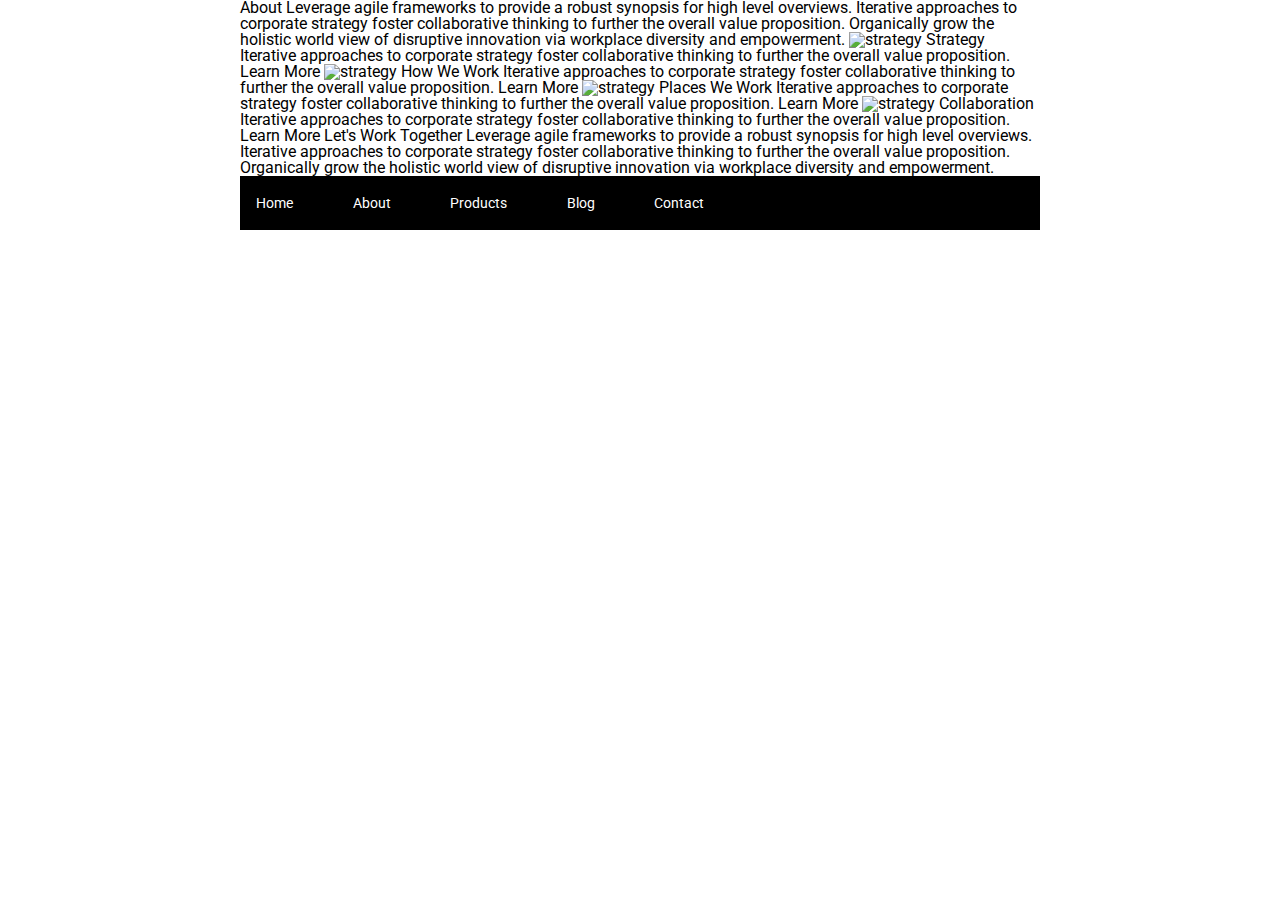
==== about.html @ c1698add "Modified indentation and spacing" ====
<!doctype html>

<html lang="en">
    <head>
        <meta charset="utf-8">

        <title>Sprint Challenge - About</title>

        <link href="https://fonts.googleapis.com/css?family=Roboto|Rubik" rel="stylesheet">
        <link rel="stylesheet" href="css/index.css">

    </head>

    <body>
        <div class="container about-page">
            
            About

            Leverage agile frameworks to provide a robust synopsis for high level overviews. Iterative approaches to corporate strategy foster collaborative thinking to further the overall value proposition. Organically grow the holistic world view of disruptive innovation via workplace diversity and empowerment.


            <img src="img/about-plan.png" alt="strategy">
            
            Strategy
            
            Iterative approaches to corporate strategy foster collaborative thinking to further the overall value proposition.

            Learn More



            <img src="img/about-working.png" alt="strategy">
            
            How We Work
            
            Iterative approaches to corporate strategy foster collaborative thinking to further the overall value proposition.

            Learn More



            <img src="img/about-office.png" alt="strategy">
            
            Places We Work

            Iterative approaches to corporate strategy foster collaborative thinking to further the overall value proposition.

            Learn More

            <img src="img/about-meeting.png" alt="strategy">
            
            Collaboration
            
            Iterative approaches to corporate strategy foster collaborative thinking to further the overall value proposition.

            Learn More

            Let's Work Together

            Leverage agile frameworks to provide a robust synopsis for high level overviews. Iterative approaches to corporate strategy foster collaborative thinking to further the overall value proposition. Organically grow the holistic world view of disruptive innovation via workplace diversity and empowerment.
            
            <footer>
                <nav>
                    <a href="index.html">Home</a>
                    <a href="#">About</a>
                    <a href="#">Products</a>
                    <a href="#">Blog</a>
                    <a href="#">Contact</a>
                </nav>
            </footer>
        </div><!-- container -->        
    </body>
</html>
---- css/index.css ----
/* http://meyerweb.com/eric/tools/css/reset/ 
   v2.0 | 20110126
   License: none (public domain)
*/

html, body, div, span, applet, object, iframe,
h1, h2, h3, h4, h5, h6, p, blockquote, pre,
a, abbr, acronym, address, big, cite, code,
del, dfn, em, img, ins, kbd, q, s, samp,
small, strike, strong, sub, sup, tt, var,
b, u, i, center,
dl, dt, dd, ol, ul, li,
fieldset, form, label, legend,
table, caption, tbody, tfoot, thead, tr, th, td,
article, aside, canvas, details, embed, 
figure, figcaption, footer, header, hgroup, 
menu, nav, output, ruby, section, summary,
time, mark, audio, video {
    margin: 0;
    padding: 0;
    border: 0;
    font-size: 100%;
    font: inherit;
    vertical-align: baseline;
}
/* HTML5 display-role reset for older browsers */
article, aside, details, figcaption, figure, 
footer, header, hgroup, menu, nav, section {
    display: block;
}
body {
    line-height: 1;
}
ol, ul {
    list-style: none;
}
blockquote, q {
    quotes: none;
}
blockquote:before, blockquote:after,
q:before, q:after {
    content: '';
    content: none;
}
table {
    border-collapse: collapse;
    border-spacing: 0;
}

* {
    box-sizing: border-box;
}

html, body {
    height: 100%;
    font-family: 'Roboto', sans-serif;
}

h1, h2, h3, h4, h5 {
    font-size: 18px;
    margin-bottom: 15px;
    font-family: 'Rubik', sans-serif;
}

p {
    line-height: 1.4;
}

.container {
    width: 800px;
    margin: 0 auto;
}

.top-content {
    display: flex;
    flex-wrap: wrap;
    justify-content: space-evenly;
    margin-bottom: 20px;
    border-bottom: 1px dashed black;
}

.top-content .text-container {
    width: 48%;
    padding: 0 1%;
    padding-bottom: 20px;  
}

.middle-content {
    margin-bottom: 20px;
    border-bottom: 1px dashed black;
}

.middle-content h2 {
    padding: 0 2%;
    margin-bottom: 0;
}

.middle-content .boxes {
    display: flex;
    flex-wrap: wrap;
    justify-content: space-evenly;
}

.middle-content .boxes .box {
    width: 12.5%;
    height: 100px;
    background: black;
    margin: 20px 2.5%;
    color: white;
    display: flex;
    align-items: center;
    justify-content: center;
}

.bottom-content {
    display: flex;
    margin: 0 2% 20px;
    justify-content: space-around;
}

.bottom-content .text-container {
    padding-right: 4%;
}

.bottom-content .text-container:last-child {
    padding-right: 0;
}

footer {
    width: 100%;
    background: black;
}

footer nav {
    width: 60%;
    display: flex;
    justify-content: space-between;
    align-items: center;
    padding: 20px 2%;
    font-size: 14px;
}

footer nav a {
    color: white;
    text-decoration: none;
}
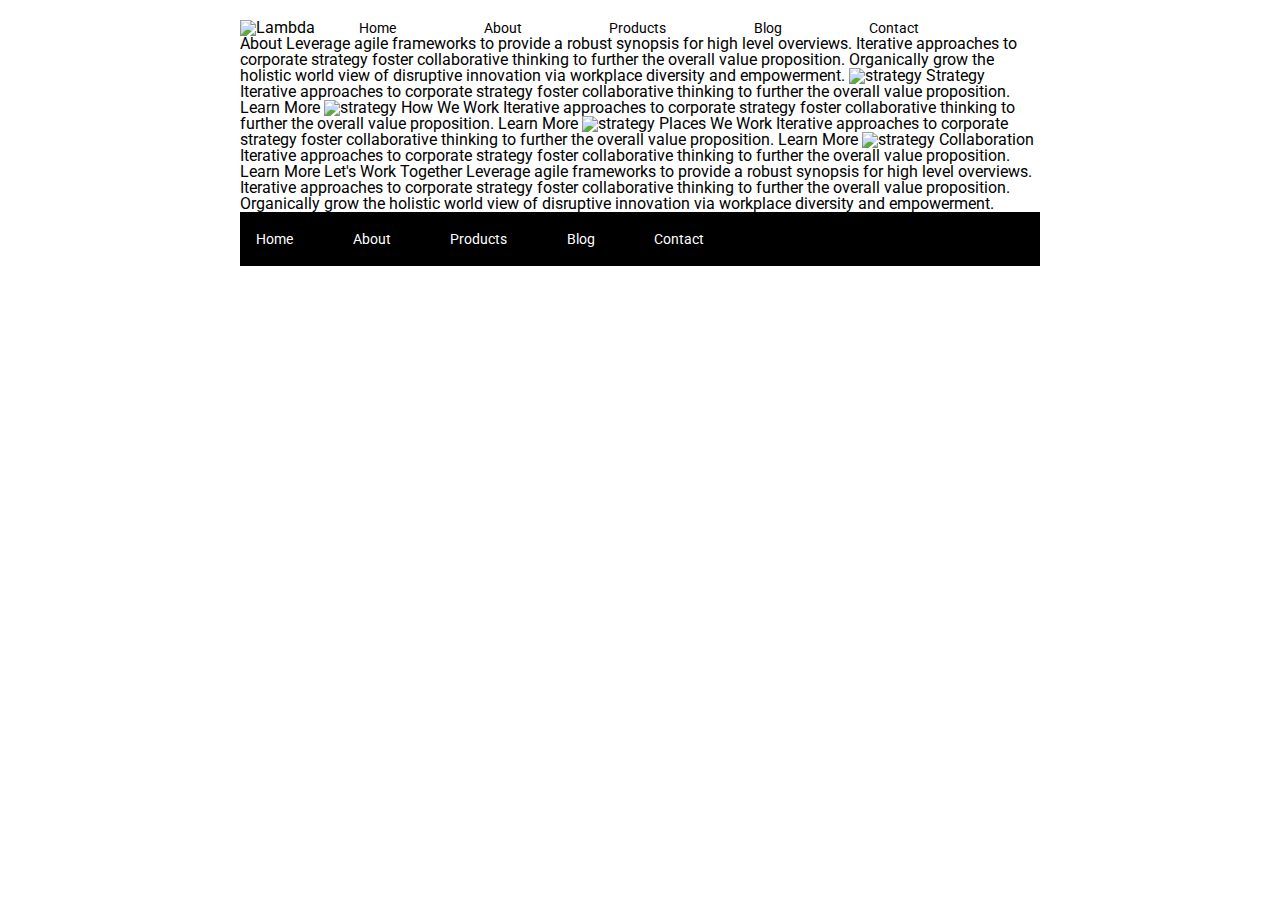
==== commit e9b28a5a: "Added and styled header" ====
--- a/about.html
+++ b/about.html
@@ -13,6 +13,16 @@
 
     <body>
         <div class="container about-page">
+            <header>
+                <img src="img/lambda-black.png" alt="Lambda">
+                <nav>
+                    <a href="index.html">Home</a>
+                    <a href="#">About</a>
+                    <a href="#">Products</a>
+                    <a href="#">Blog</a>
+                    <a href="#">Contact</a>
+                </nav>
+            </header>
             
             About
 
--- a/css/index.css
+++ b/css/index.css
@@ -69,6 +69,29 @@
 .container {
     width: 800px;
     margin: 0 auto;
+}
+
+header {
+    margin-top: 20px;
+}
+
+header nav {
+    display: inline-flex;
+    width: 75%;
+    justify-content: space-between;
+}
+
+header nav a {
+    color: black;
+    font-size: 14px;
+}
+
+header nav a:first-child {
+    margin-left: 40px;
+}
+
+header nav a:link {
+    text-decoration: none;
 }
 
 .top-content {
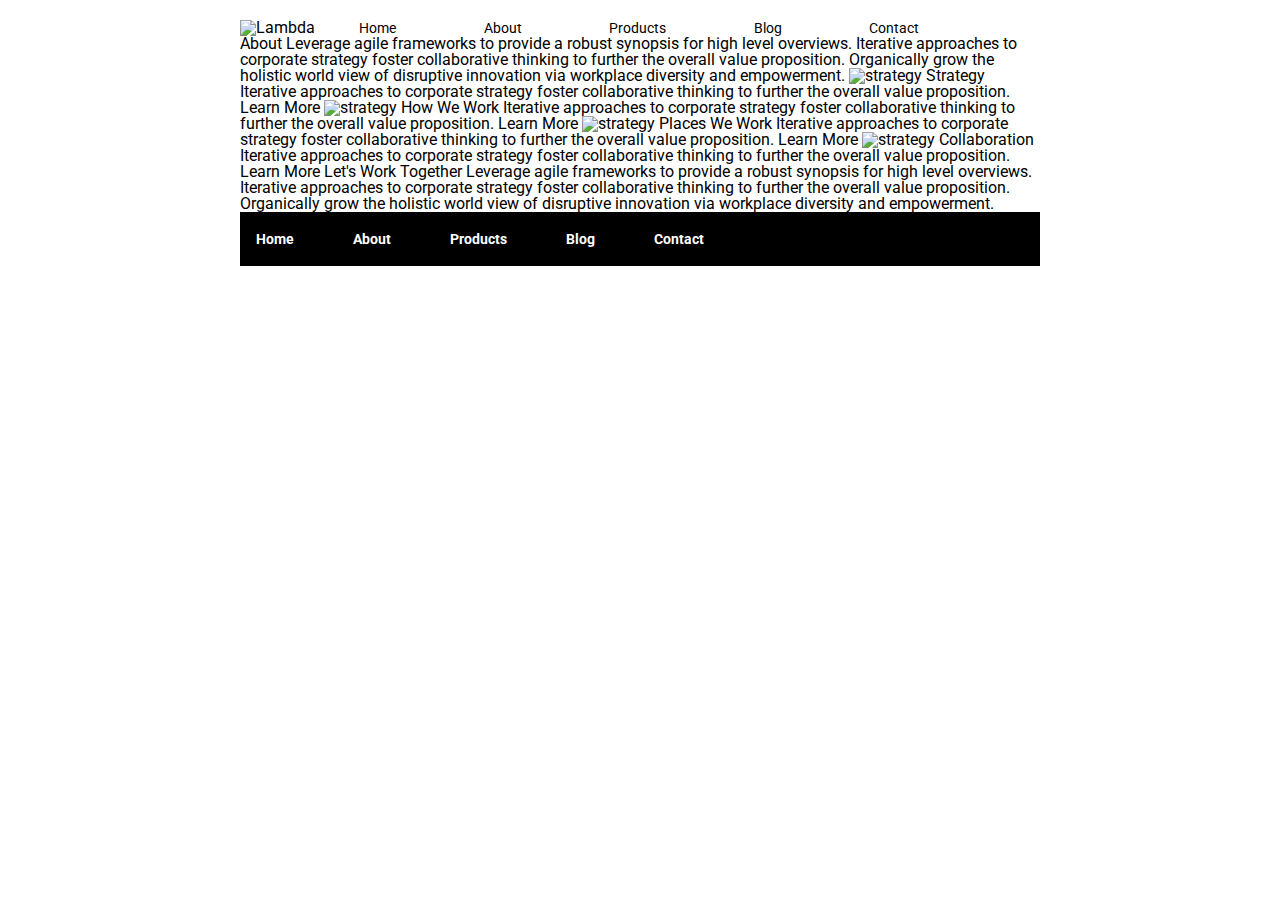
==== commit e8d517a0: "Added about link to headers and links to footers" ====
--- a/about.html
+++ b/about.html
@@ -17,7 +17,7 @@
                 <img src="img/lambda-black.png" alt="Lambda">
                 <nav>
                     <a href="index.html">Home</a>
-                    <a href="#">About</a>
+                    <a href="about.html">About</a>
                     <a href="#">Products</a>
                     <a href="#">Blog</a>
                     <a href="#">Contact</a>
@@ -72,7 +72,7 @@
             <footer>
                 <nav>
                     <a href="index.html">Home</a>
-                    <a href="#">About</a>
+                    <a href="about.html">About</a>
                     <a href="#">Products</a>
                     <a href="#">Blog</a>
                     <a href="#">Contact</a>
--- a/css/index.css
+++ b/css/index.css
@@ -94,6 +94,11 @@
     text-decoration: none;
 }
 
+.banner {
+    margin: 37px 0 23px 0;
+    width: 100%;
+}
+
 .top-content {
     display: flex;
     flex-wrap: wrap;
@@ -135,6 +140,46 @@
     justify-content: center;
 }
 
+.middle-content .boxes .box-1 {
+    background: teal;
+}
+
+.middle-content .boxes .box-2 {
+    background: gold;
+}
+
+.middle-content .boxes .box-3 {
+    background: cadetblue;
+}
+
+.middle-content .boxes .box-4 {
+    background: coral;
+}
+
+.middle-content .boxes .box-5 {
+    background: crimson;
+}
+
+.middle-content .boxes .box-6 {
+    background: forestgreen;
+}
+
+.middle-content .boxes .box-7 {
+    background: darkorchid;
+}
+
+.middle-content .boxes .box-8 {
+    background: hotpink;
+}
+
+.middle-content .boxes .box-9 {
+    background: indigo;
+}
+
+.middle-content .boxes .box-10 {
+    background: dodgerblue;
+}
+
 .bottom-content {
     display: flex;
     margin: 0 2% 20px;
@@ -166,4 +211,5 @@
 footer nav a {
     color: white;
     text-decoration: none;
-}
+    font-weight: bold;
+}
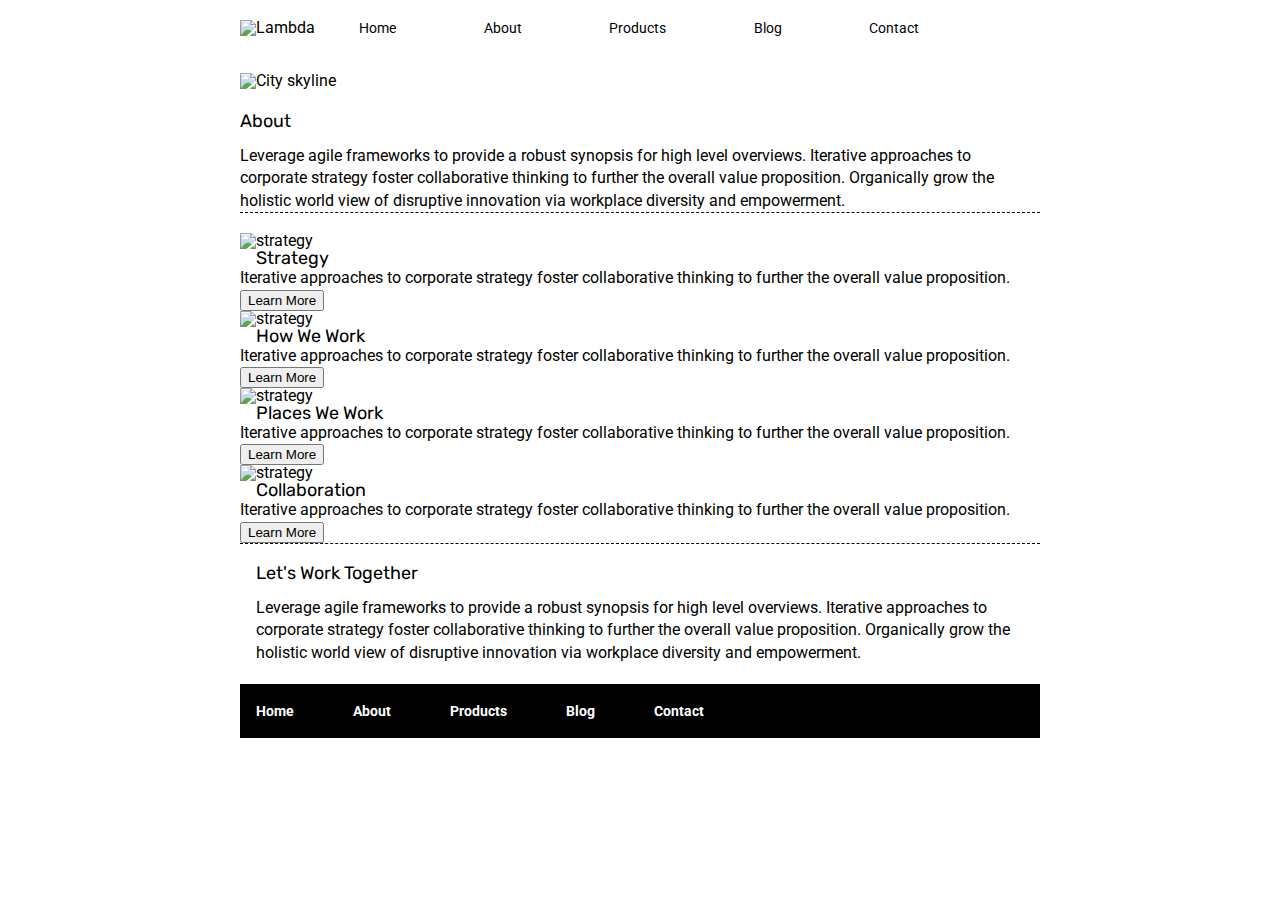
==== commit 71e93a26: "Added html structure" ====
--- a/about.html
+++ b/about.html
@@ -23,52 +23,54 @@
                     <a href="#">Contact</a>
                 </nav>
             </header>
+
+            <section class="top-content">
+                <img class="banner" src="img/jumbo-about.png" alt="City skyline">
+                <div>
+                    <h2>About</h2>
+
+                    <p>Leverage agile frameworks to provide a robust synopsis for high level overviews. Iterative approaches to corporate strategy foster collaborative thinking to further the overall value proposition. Organically grow the holistic world view of disruptive innovation via workplace diversity and empowerment.</p>
+                </div>
+            </section>
             
-            About
+            <section class="middle-content">
+                <div class="card">
+                    <img src="img/about-plan.png" alt="strategy">
+                    <h2>Strategy</h2>
+                    <p>Iterative approaches to corporate strategy foster collaborative thinking to further the overall value proposition.</p>
+                    <button>Learn More</button>
+                </div>
 
-            Leverage agile frameworks to provide a robust synopsis for high level overviews. Iterative approaches to corporate strategy foster collaborative thinking to further the overall value proposition. Organically grow the holistic world view of disruptive innovation via workplace diversity and empowerment.
+                <div class="card">
+                    <img src="img/about-working.png" alt="strategy">
+                    <h2>How We Work</h2>
+                    <p>Iterative approaches to corporate strategy foster collaborative thinking to further the overall value proposition.</p>
+                    <button>Learn More</button>
+                </div>
+
+                <div class="card">
+                    <img src="img/about-office.png" alt="strategy">
+                    <h2>Places We Work</h2>
+                    <p>Iterative approaches to corporate strategy foster collaborative thinking to further the overall value proposition.</p>
+                    <button>Learn More</button>
+                </div>
 
 
-            <img src="img/about-plan.png" alt="strategy">
-            
-            Strategy
-            
-            Iterative approaches to corporate strategy foster collaborative thinking to further the overall value proposition.
+                <div class="card">
+                    <img src="img/about-meeting.png" alt="strategy">
+                    <h2>Collaboration</h2>
+                    <p>Iterative approaches to corporate strategy foster collaborative thinking to further the overall value proposition.</p>
+                    <button>Learn More</button>
+                </div>
+            </section>
+            <section class="bottom-content">
+                <div>
+                    <h2>Let's Work Together</h2>
 
-            Learn More
+                    <p>Leverage agile frameworks to provide a robust synopsis for high level overviews. Iterative approaches to corporate strategy foster collaborative thinking to further the overall value proposition. Organically grow the holistic world view of disruptive innovation via workplace diversity and empowerment.</p>
+                </div>
+            </section>
 
-
-
-            <img src="img/about-working.png" alt="strategy">
-            
-            How We Work
-            
-            Iterative approaches to corporate strategy foster collaborative thinking to further the overall value proposition.
-
-            Learn More
-
-
-
-            <img src="img/about-office.png" alt="strategy">
-            
-            Places We Work
-
-            Iterative approaches to corporate strategy foster collaborative thinking to further the overall value proposition.
-
-            Learn More
-
-            <img src="img/about-meeting.png" alt="strategy">
-            
-            Collaboration
-            
-            Iterative approaches to corporate strategy foster collaborative thinking to further the overall value proposition.
-
-            Learn More
-
-            Let's Work Together
-
-            Leverage agile frameworks to provide a robust synopsis for high level overviews. Iterative approaches to corporate strategy foster collaborative thinking to further the overall value proposition. Organically grow the holistic world view of disruptive innovation via workplace diversity and empowerment.
-            
             <footer>
                 <nav>
                     <a href="index.html">Home</a>
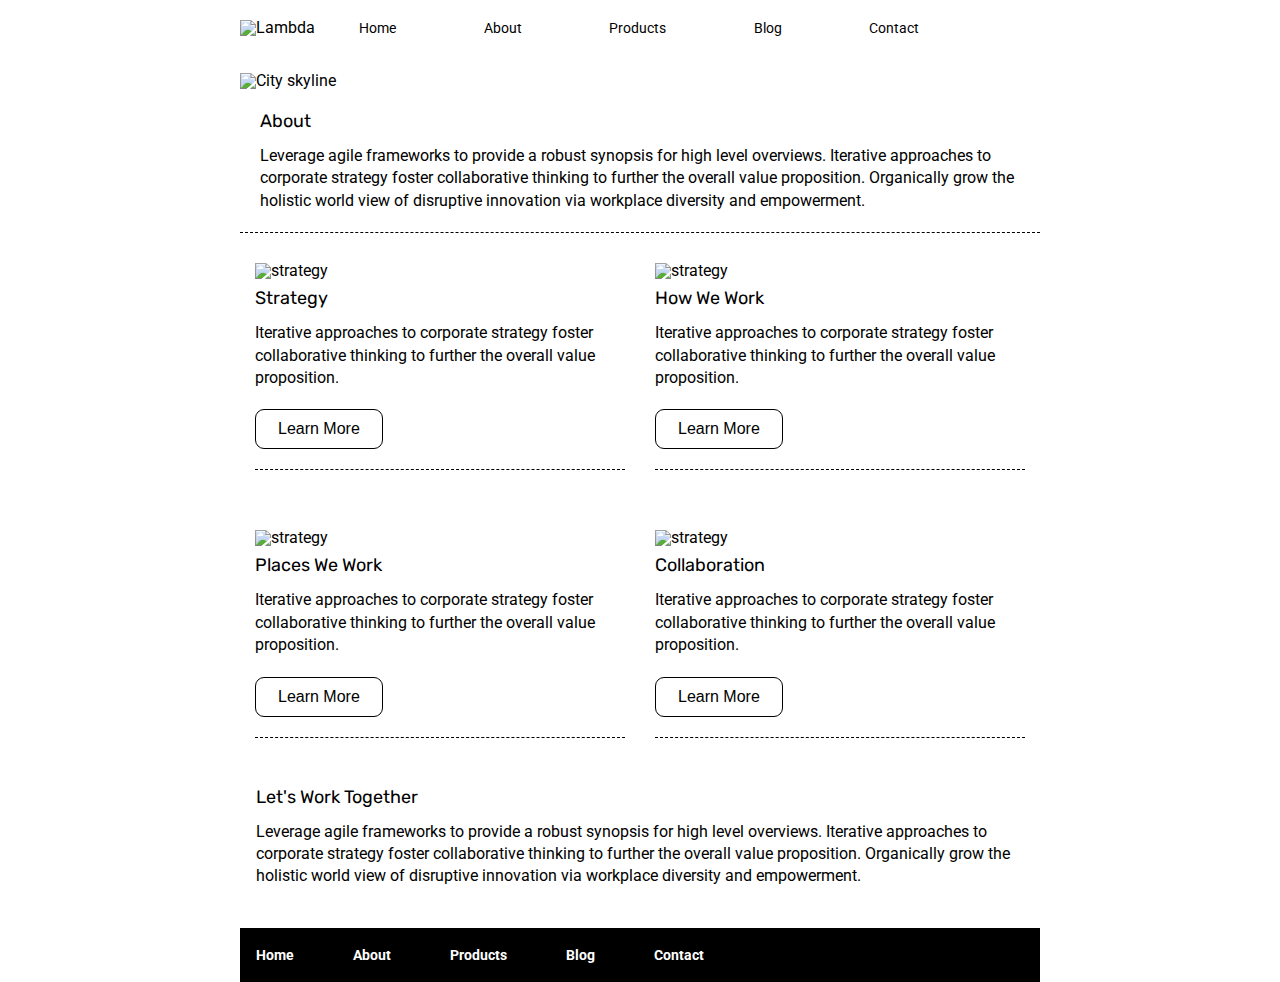
==== commit 3ad9730d: "Styled about" ====
--- a/about.html
+++ b/about.html
@@ -26,7 +26,7 @@
 
             <section class="top-content">
                 <img class="banner" src="img/jumbo-about.png" alt="City skyline">
-                <div>
+                <div class="text-container">
                     <h2>About</h2>
 
                     <p>Leverage agile frameworks to provide a robust synopsis for high level overviews. Iterative approaches to corporate strategy foster collaborative thinking to further the overall value proposition. Organically grow the holistic world view of disruptive innovation via workplace diversity and empowerment.</p>
@@ -64,7 +64,7 @@
                 </div>
             </section>
             <section class="bottom-content">
-                <div>
+                <div class="text-container">
                     <h2>Let's Work Together</h2>
 
                     <p>Leverage agile frameworks to provide a robust synopsis for high level overviews. Iterative approaches to corporate strategy foster collaborative thinking to further the overall value proposition. Organically grow the holistic world view of disruptive innovation via workplace diversity and empowerment.</p>
--- a/css/index.css
+++ b/css/index.css
@@ -107,9 +107,19 @@
     border-bottom: 1px dashed black;
 }
 
+.about-page .top-content {
+    margin-bottom: 0;
+}
+
 .top-content .text-container {
     width: 48%;
     padding: 0 1%;
+    padding-bottom: 20px;  
+}
+
+.about-page .top-content .text-container {
+    width: 100%;
+    padding: 0 2.5%;
     padding-bottom: 20px;  
 }
 
@@ -180,6 +190,37 @@
     background: dodgerblue;
 }
 
+.about-page .middle-content {
+    display: flex;
+    justify-content: space-evenly;
+    flex-wrap: wrap;
+    align-items: center;
+    border: none;
+}
+
+.card {
+    width: 370px;
+    max-width: 100%;
+    margin: 30px 15px;
+    padding-bottom: 20px;
+    border-bottom: 1px dashed black;
+}
+
+.card h2 {
+    padding: 10px 0 15px 0;
+}
+
+.card button {
+    background-color: white;
+    text-decoration: none;
+    padding: 10px 22px;
+    border: 1px solid black;
+    transition: 0.3s;
+    border-radius: 9px;
+    font-size: 16px;
+    margin-top: 20px;
+}
+
 .bottom-content {
     display: flex;
     margin: 0 2% 20px;
@@ -192,6 +233,12 @@
 
 .bottom-content .text-container:last-child {
     padding-right: 0;
+}
+
+.about-page .bottom-content .text-container {
+    width: 100%;
+    paddin: 0 1%;
+    padding-bottom: 20px
 }
 
 footer {
